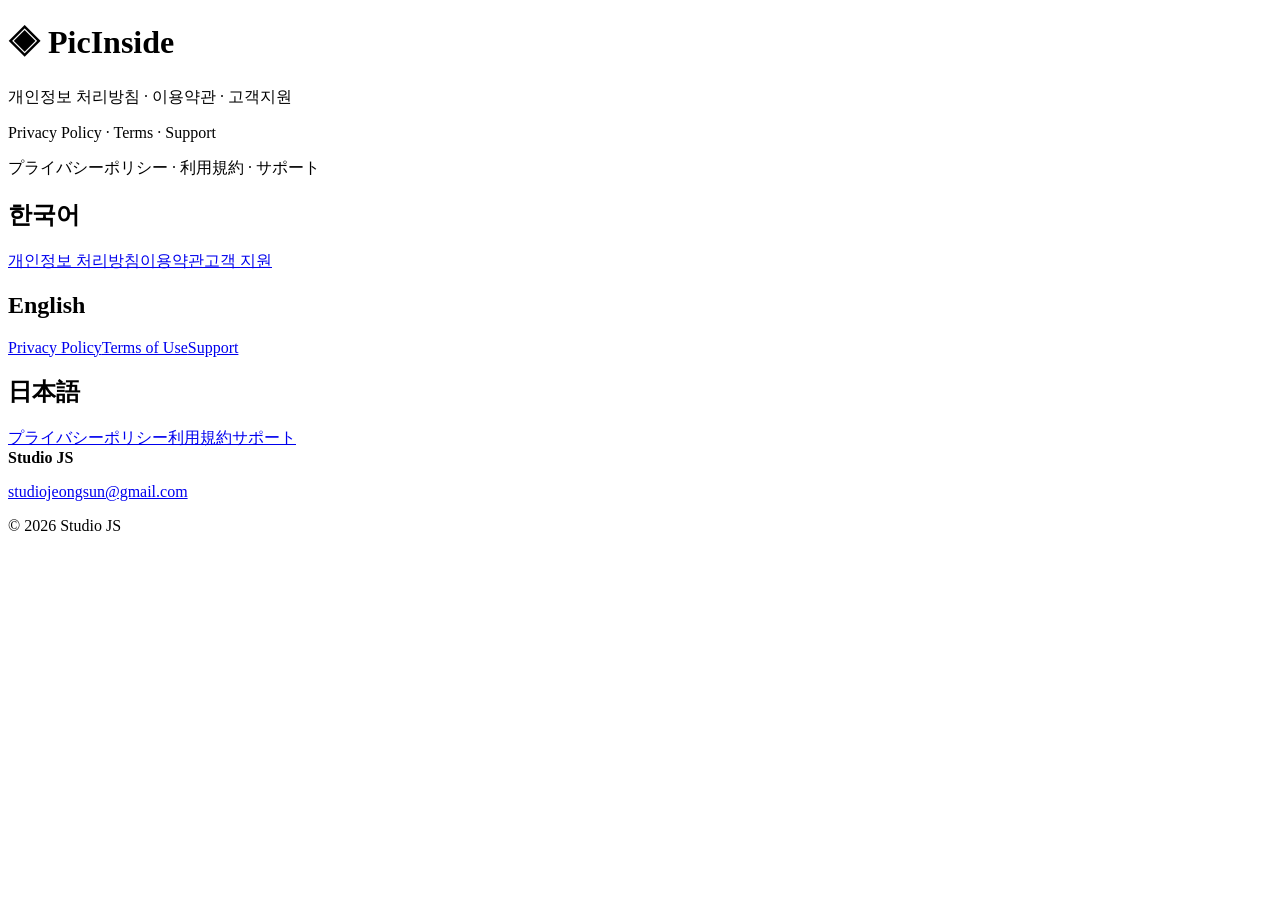
==== index.html @ 62d81f99 "Publish PicInside index.html public policy page" ====
<!doctype html><html lang="ko"><head><meta charset="utf-8"><meta name="viewport" content="width=device-width,initial-scale=1"><meta name="theme-color" content="#151b24"><title>PicInside — Legal &amp; Support</title><link rel="stylesheet" href="styles.css"></head><body><main class="container"><header class="hero"><h1>◈ PicInside</h1><p>개인정보 처리방침 · 이용약관 · 고객지원</p><p>Privacy Policy · Terms · Support</p><p>プライバシーポリシー · 利用規約 · サポート</p></header><section><h2 lang="ko">한국어</h2><div class="home-links"><a href="ko/privacy.html" lang="ko">개인정보 처리방침</a><a href="ko/terms.html" lang="ko">이용약관</a><a href="ko/support.html" lang="ko">고객 지원</a></div></section><section><h2 lang="en">English</h2><div class="home-links"><a href="en/privacy.html" lang="en">Privacy Policy</a><a href="en/terms.html" lang="en">Terms of Use</a><a href="en/support.html" lang="en">Support</a></div></section><section><h2 lang="ja">日本語</h2><div class="home-links"><a href="ja/privacy.html" lang="ja">プライバシーポリシー</a><a href="ja/terms.html" lang="ja">利用規約</a><a href="ja/support.html" lang="ja">サポート</a></div></section><footer><strong>Studio JS</strong><p><a href="mailto:studiojeongsun@gmail.com">studiojeongsun@gmail.com</a></p><p>© 2026 Studio JS</p></footer></main></body></html>
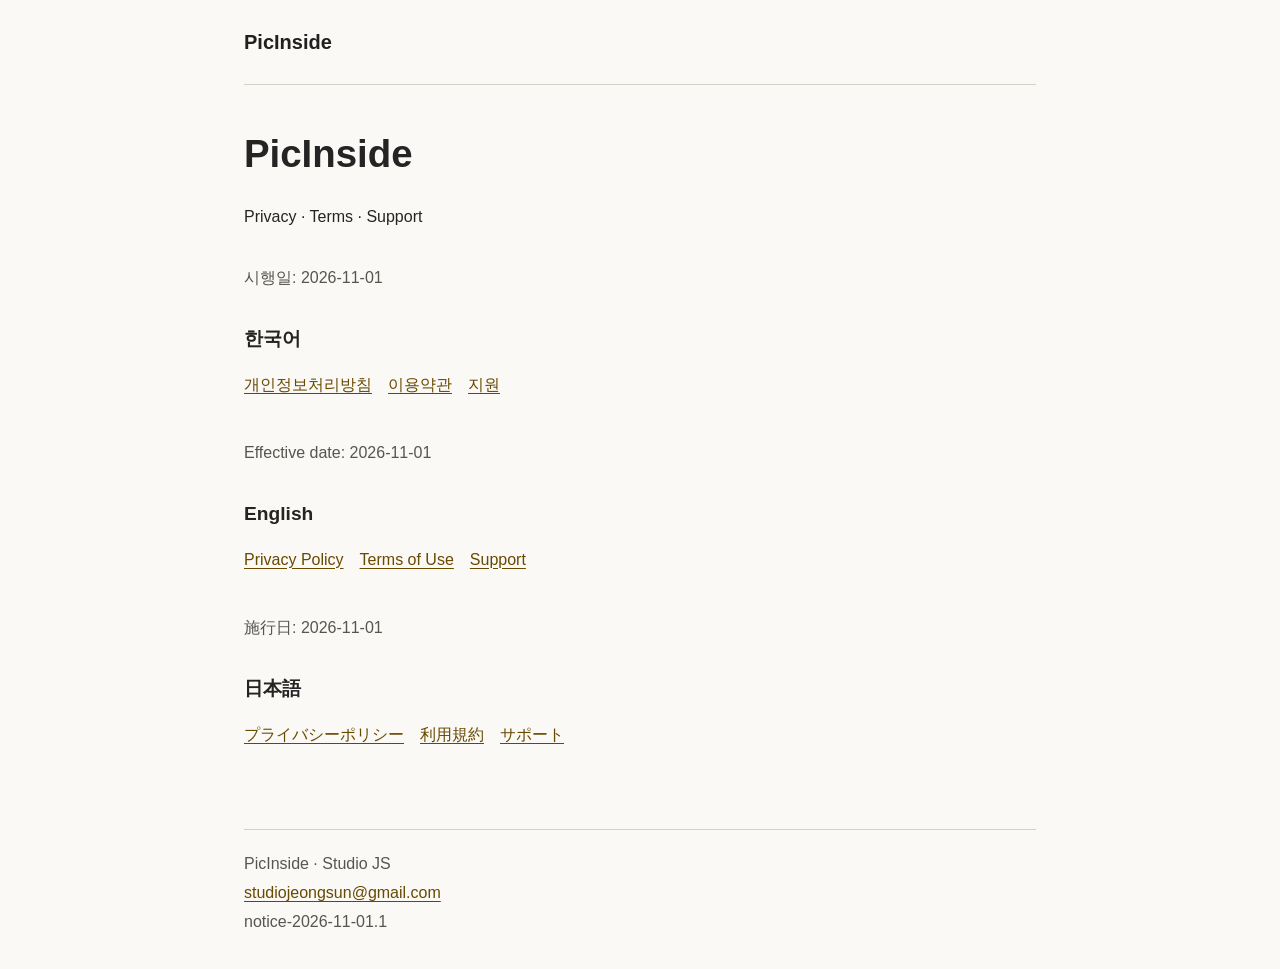
==== commit 771756de: "Publish approved PicInside KO EN JA privacy terms and support notices" ====
--- a/index.html
+++ b/index.html
@@ -1 +1,19 @@
-<!doctype html><html lang="ko"><head><meta charset="utf-8"><meta name="viewport" content="width=device-width,initial-scale=1"><meta name="theme-color" content="#151b24"><title>PicInside — Legal &amp; Support</title><link rel="stylesheet" href="styles.css"></head><body><main class="container"><header class="hero"><h1>◈ PicInside</h1><p>개인정보 처리방침 · 이용약관 · 고객지원</p><p>Privacy Policy · Terms · Support</p><p>プライバシーポリシー · 利用規約 · サポート</p></header><section><h2 lang="ko">한국어</h2><div class="home-links"><a href="ko/privacy.html" lang="ko">개인정보 처리방침</a><a href="ko/terms.html" lang="ko">이용약관</a><a href="ko/support.html" lang="ko">고객 지원</a></div></section><section><h2 lang="en">English</h2><div class="home-links"><a href="en/privacy.html" lang="en">Privacy Policy</a><a href="en/terms.html" lang="en">Terms of Use</a><a href="en/support.html" lang="en">Support</a></div></section><section><h2 lang="ja">日本語</h2><div class="home-links"><a href="ja/privacy.html" lang="ja">プライバシーポリシー</a><a href="ja/terms.html" lang="ja">利用規約</a><a href="ja/support.html" lang="ja">サポート</a></div></section><footer><strong>Studio JS</strong><p><a href="mailto:studiojeongsun@gmail.com">studiojeongsun@gmail.com</a></p><p>© 2026 Studio JS</p></footer></main></body></html>
+<!doctype html>
+<html lang="en">
+<head>
+<meta charset="utf-8">
+<meta name="viewport" content="width=device-width, initial-scale=1">
+<meta name="robots" content="noindex, nofollow">
+<meta name="referrer" content="no-referrer">
+<meta http-equiv="Content-Security-Policy" content="default-src 'none'; style-src 'self'; base-uri 'none'; form-action 'none'">
+<title>Privacy · Terms · Support · PicInside</title>
+<link rel="stylesheet" href="styles.css">
+</head>
+<body>
+<header><a class="brand" href="index.html">PicInside</a></header>
+<main><h1>PicInside</h1><p>Privacy · Terms · Support</p><ul class="languages"><li lang="ko"><p class="date">시행일: 2026-11-01</p><h2>한국어</h2><nav aria-label="한국어"><a href="ko/privacy.html">개인정보처리방침</a><a href="ko/terms.html">이용약관</a><a href="ko/support.html">지원</a></nav></li><li lang="en"><p class="date">Effective date: 2026-11-01</p><h2>English</h2><nav aria-label="English"><a href="en/privacy.html">Privacy Policy</a><a href="en/terms.html">Terms of Use</a><a href="en/support.html">Support</a></nav></li><li lang="ja"><p class="date">施行日: 2026-11-01</p><h2>日本語</h2><nav aria-label="日本語"><a href="ja/privacy.html">プライバシーポリシー</a><a href="ja/terms.html">利用規約</a><a href="ja/support.html">サポート</a></nav></li></ul></main>
+<footer>PicInside · Studio JS<br>
+<a href="mailto:studiojeongsun@gmail.com">studiojeongsun@gmail.com</a><br>
+notice-2026-11-01.1</footer>
+</body>
+</html>
--- a/styles.css
+++ b/styles.css
@@ -0,0 +1,40 @@
+:root { color-scheme: light; font-family: -apple-system, BlinkMacSystemFont, "Segoe UI", sans-serif; color: #242424; background: #faf9f6; }
+* { box-sizing: border-box; }
+body { margin: 0 auto; padding: 0 1.25rem; max-width: 52rem; font-size: 1rem; line-height: 1.8; overflow-wrap: anywhere; }
+header { display: flex; align-items: center; justify-content: space-between; gap: 1rem; padding: 1.25rem 0; border-bottom: 1px solid #d7d2c7; }
+.brand { color: #202020; font-size: 1.25rem; font-weight: 700; text-decoration: none; }
+.status { color: #69501e; letter-spacing: .08em; font-size: .875rem; }
+main { padding: 1.25rem 0 2.5rem; }
+nav { display: flex; flex-wrap: wrap; gap: .25rem 1rem; margin-bottom: .5rem; }
+a { color: #684900; text-underline-offset: .2em; }
+nav a, .brand { display: inline-flex; align-items: center; min-height: 44px; }
+a:focus-visible { outline: 3px solid #926915; outline-offset: 4px; }
+[aria-current] { font-weight: 700; text-decoration-thickness: 2px; }
+h1 { font-size: clamp(1.7rem, 5vw, 2.4rem); line-height: 1.3; margin: 1.5rem 0; }
+h2 { font-size: 1.2rem; line-height: 1.5; margin: 2rem 0 .6rem; }
+p { margin: .5rem 0 1rem; }
+.notice { border-left: 3px solid #9b742a; padding: .8rem 1rem; background: #f1ebdd; }
+.date, footer { color: #575550; }
+footer { border-top: 1px solid #d7d2c7; padding: 1.25rem 0 2rem; }
+.languages { list-style: none; padding: 0; }
+.languages li { margin: 2rem 0; }
+.contact-card { border: 1px solid #d7d2c7; border-radius: .5rem; padding: 1rem; margin: 1.5rem 0; }
+.contact-card h2 { margin-top: 0; }
+dl { display: grid; grid-template-columns: minmax(0, 1fr) minmax(0, 2fr); gap: .5rem 1rem; margin: 0; }
+dt { font-weight: 600; }
+dd { margin: 0; min-width: 0; }
+.toc { display: block; border-bottom: 1px solid #d7d2c7; padding-bottom: 1rem; }
+.toc ul { margin: 0; padding-left: 1.5rem; }
+.toc a { min-height: 44px; }
+section { scroll-margin-top: 1rem; }
+[data-inquiries] label { display: block; font-weight: 600; margin-top: .75rem; }
+[data-inquiries] input, [data-inquiries] textarea { width: 100%; font: inherit; padding: .65rem; color: inherit; background: white; border: 1px solid #8b8270; border-radius: .4rem; }
+[data-inquiries] textarea { font-size: .95rem; line-height: 1.6; }
+[data-inquiries] details { border: 1px solid #d7d2c7; padding: .8rem; margin: .8rem 0; border-radius: .5rem; }
+[data-inquiries] summary, [data-inquiries] button, [data-compose] { min-height: 44px; cursor: pointer; }
+[data-inquiries] summary { font-weight: 600; }
+[data-inquiries] button { font: inherit; padding: .45rem .75rem; color: #684900; background: #f1ebdd; border: 1px solid #b8a67d; border-radius: .4rem; white-space: normal; }
+[data-compose] { display: inline-flex; align-items: center; }
+[data-inquiries] :is(button, input, textarea, summary):focus-visible { outline: 3px solid #926915; outline-offset: 3px; }
+@media (max-width: 32rem) { dl { grid-template-columns: minmax(0, 1fr); gap: .2rem; } dd { margin-bottom: .7rem; } }
+@media print { body { max-width: none; background: white; } nav { display: none; } }
